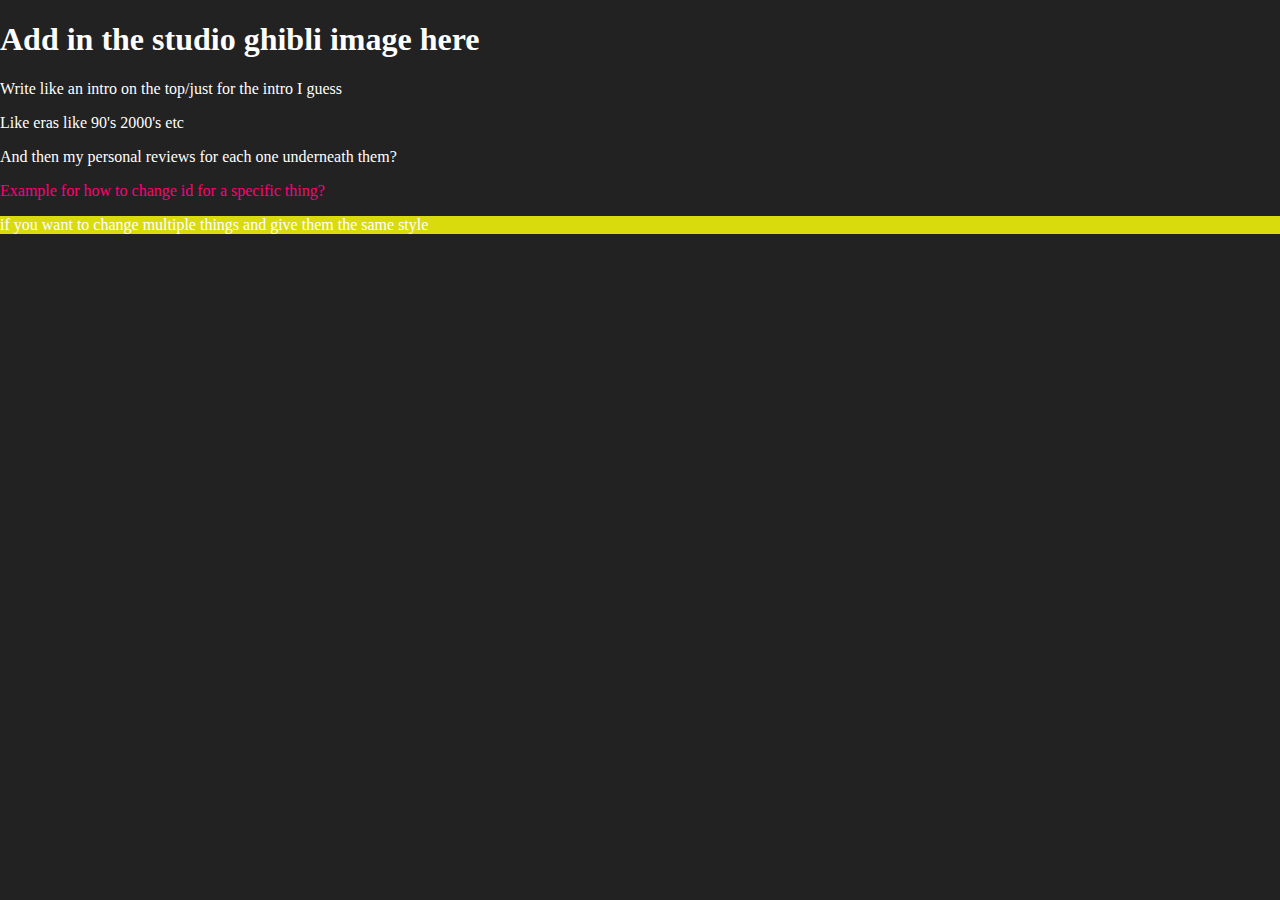
==== week2/promoSite/index.html @ fc8ddf9b "Adding week2 HW files" ====
<!DOCTYPE html>
<html>
<head>
	<meta charset="utf-8">
	<meta name="viewport" content="width=device-width, initial-scale=1">
	<title>Promo Website HW</title>
	<link rel="stylesheet" type="text/css" href="style.css">
</head>
<body>

	<h1>Add in the studio ghibli image here</h1>
		<p>Write like an intro on the top/just for the intro I guess
		<p>Like eras like 90's 2000's etc</p>
		<p>And then my personal reviews for each one underneath them?</p>

		<p id="specialtext">Example for how to change id for a specific thing?</p>
		<p class="highlight">if you want to change multiple things and give them the same style</p>
</body>
</html>
---- week2/promoSite/style.css ----
<style>
@import url('https://fonts.googleapis.com/css2?family=Montserrat:wght@200&family=Nanum+Gothic&display=swap');
</style>
/* !!!font-family: 'Montserrat', sans-serif;*/

/* The asterisk (the star) means "all", a css rule with the asterisk will individually 
		apply what you write with every single individual tag */
*{
	box-sizing: border-box;
}

/* If you want to write css rules for an entire section you write that tag's name */
body{
	background-color: #222;
	color: #fff;
/* you can add padding and margins in a specific way to make the text/content go from
	edge to edge on the page */
	padding: 0px;
	margin: 0px;
}

/* To make an id just make the hashtag and THEN the name of the tag */
/* You can only use an id once in your entire code */
#specialtext{
	color: #ff0072;
}

/* To make a class you use a dot (.) instead of a hashtag */
/* Classes are made to be used more than once and give multiple things the same style */
.highlight{
	background-color: #dadb0d;
}
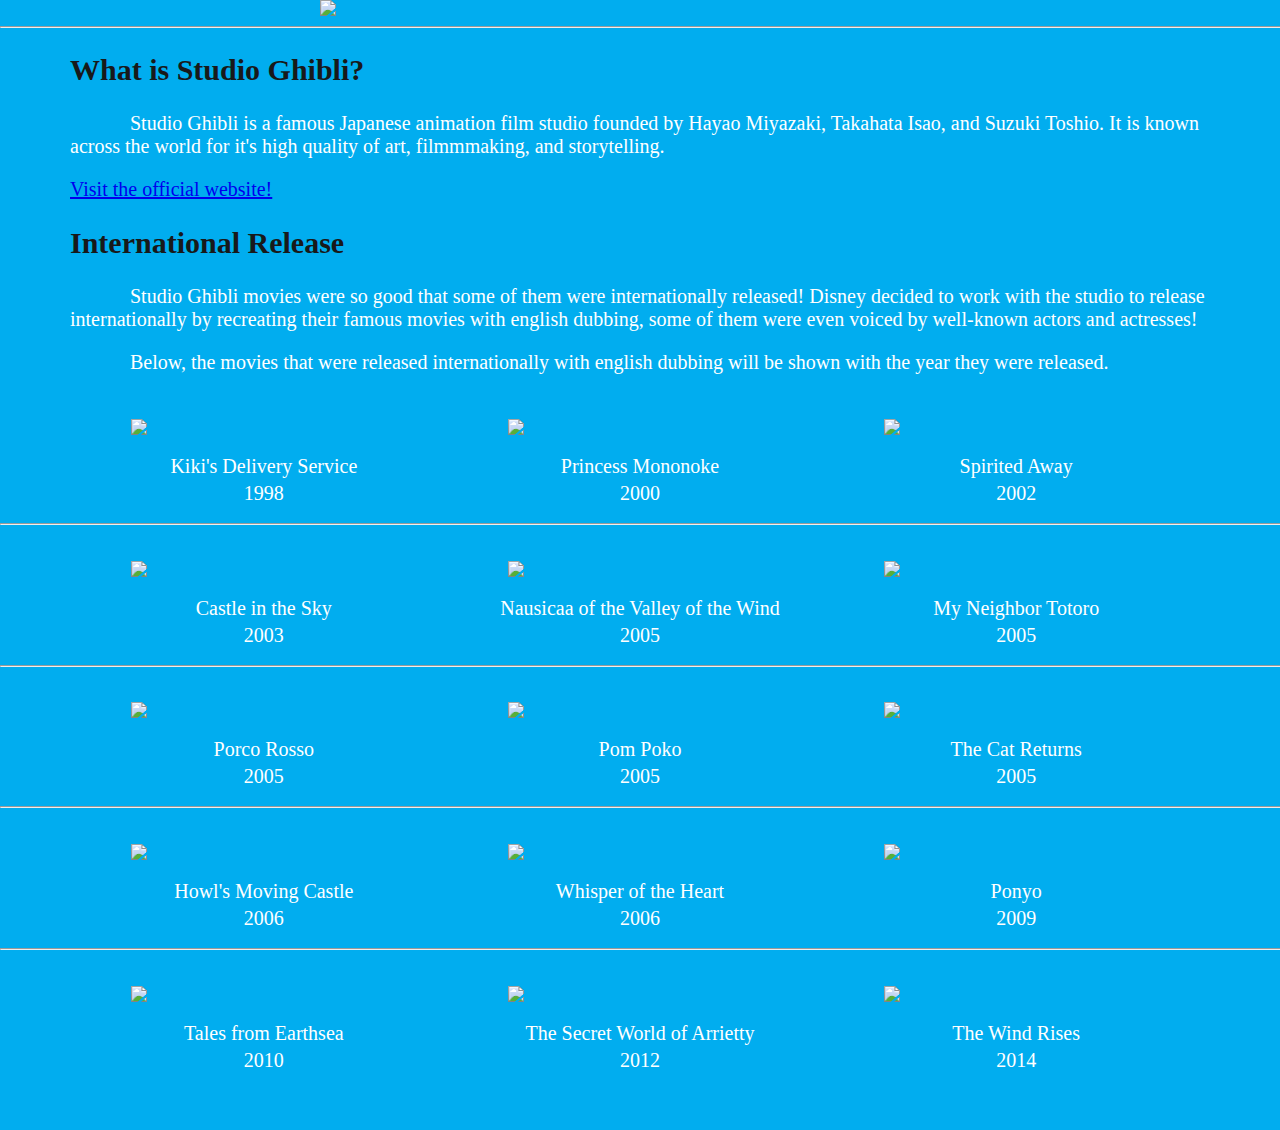
==== commit bcd9f550: "Website Upload" ====
--- a/week2/promoSite/index.html
+++ b/week2/promoSite/index.html
@@ -7,13 +7,102 @@
 	<link rel="stylesheet" type="text/css" href="style.css">
 </head>
 <body>
+	<img src="images/studio-ghibli-logo.jpg">
+	<hr>
+		<h2>What is Studio Ghibli?</h2>
+			<p>Studio Ghibli is a famous Japanese animation film studio founded by Hayao Miyazaki, Takahata Isao, and Suzuki Toshio. It is known across the world for it's high quality of art, filmmmaking, and storytelling.</p>
+			<a href="https://www.studioghibli.com.au/">Visit the official website!</a>
 
-	<h1>Add in the studio ghibli image here</h1>
-		<p>Write like an intro on the top/just for the intro I guess
-		<p>Like eras like 90's 2000's etc</p>
-		<p>And then my personal reviews for each one underneath them?</p>
+		<h2>International Release</h2>
+			<p>Studio Ghibli movies were so good that some of them were internationally released! Disney decided to work with the studio to release internationally by recreating their famous movies with english dubbing, some of them were even voiced by well-known actors and actresses!</p>
+			<p> Below, the movies that were released internationally with english dubbing will be shown with the year they were released.
 
-		<p id="specialtext">Example for how to change id for a specific thing?</p>
-		<p class="highlight">if you want to change multiple things and give them the same style</p>
+			<div>
+				<div>
+					<img src="images/kikis-delivery-service.jpg">
+					<p>Kiki's Delivery Service <p class="dates">1998</p></p>
+				</div>
+				<div>
+					<img src="images/princess_mononoke.jpg">
+					<p>Princess Mononoke <p class="dates">2000</p></p>
+				</div>
+				<div>
+					<img src="images/spirited-away.jfif">
+					<p>Spirited Away <p class="dates">2002</p></p>
+				</div>
+			</div>
+
+			<hr>
+
+			<div>
+				<div>
+					<img src="images/castle-in-the-sky.jfif">
+					<p>Castle in the Sky <p class="dates">2003</p></p>
+				</div>
+				<div>
+					<img src="images/nausicaa-valley-of-the-wind.jpg">
+					<p>Nausicaa of the Valley of the Wind <p class="dates">2005</p></p>
+				</div>
+				<div>
+					<img src="images/my-neighbor-totoro.jfif">
+					<p>My Neighbor Totoro <p class="dates">2005</p></p>
+				</div>
+			</div>
+
+			<hr>
+
+			<div>
+				<div>
+					<img src="images/porco-rosso.jfif">
+					<p>Porco Rosso <p class="dates">2005</p></p>
+				</div>
+
+				<div>
+					<img src="images/pom-poko.jpg">
+					<p>Pom Poko <p class="dates">2005</p></p>
+				</div>
+				<div>
+					<img src="images/the-cat-returns.jpg">
+					<p>The Cat Returns <p class="dates">2005</p></p>
+				</div>
+			</div>
+
+			<hr>
+
+			<div>
+				<div>
+					<img src="images/howls-moving-castle.jpg">
+					<p>Howl's Moving Castle <p class="dates">2006</p></p>
+				</div>
+				<div>
+					<img src="images/whisper-of-the-heart.jpg">
+					<p>Whisper of the Heart <p class="dates">2006</p></p>
+				</div>
+				<div>
+					<img src="images/ponyo.jpg">
+					<p>Ponyo <p class="dates">2009</p></p>
+				</div>
+			</div>
+
+			<hr>
+
+			<div class="bottom">
+				<div>
+					<img src="images/tales-from-earthsea.jpg">
+					<p>Tales from Earthsea <p class="dates">2010</p></p>
+				</div>
+				<div>
+					<img src="images/arietty.jpg">
+					<p>The Secret World of Arrietty <p class="dates">2012</p></p>
+				</div>
+				<div>
+					<img src="images/the-wind-rises.jpg">
+					<p>The Wind Rises <p class="dates">2014</p></p>
+				</div>
+			</div>
+				
+
+		<!-- <p id="specialtext">Example for how to change id for a specific thing?</p>
+		<p class="highlight">if you want to change multiple things and give them the same style</p> -->
 </body>
 </html>--- a/week2/promoSite/style.css
+++ b/week2/promoSite/style.css
@@ -10,23 +10,104 @@
 }
 
 /* If you want to write css rules for an entire section you write that tag's name */
-body{
-	background-color: #222;
-	color: #fff;
+body {
+	background-color: #01ADEF;
+	color: #ffffff;
 /* you can add padding and margins in a specific way to make the text/content go from
 	edge to edge on the page */
 	padding: 0px;
 	margin: 0px;
+	font-size: 20px;
 }
 
 /* To make an id just make the hashtag and THEN the name of the tag */
 /* You can only use an id once in your entire code */
-#specialtext{
+#specialtext {
 	color: #ff0072;
 }
 
 /* To make a class you use a dot (.) instead of a hashtag */
 /* Classes are made to be used more than once and give multiple things the same style */
-.highlight{
+.highlight {
 	background-color: #dadb0d;
+}
+
+img {
+	display: block;
+	margin-left: auto;
+	margin-right: auto;
+	width: 50%;
+}
+
+hr {
+	text-align: center;
+	width: 1400px;
+}
+
+h2 {
+	color: #18191A;
+	margin-left: 70px;
+}
+
+p, a {
+	margin-left: 70px;
+	margin-right: 70px;
+	text-indent: 60px;
+}
+
+/*.row {
+	content: "";
+	clear: both;
+	display: table;
+}
+
+.column {
+	float: left;
+	width: 23%;
+	padding: 5px;
+}*/
+
+div {
+	position: relative;
+	text-align: center;
+}
+
+div div {
+	position: relative;
+	display: inline-block;
+	width: 23%;
+	padding-left: 3%;
+	padding-right: 3%;
+	padding-top: 2%;
+}
+
+div img{
+	width: 90%;
+	height: auto;
+}
+
+div p {
+	position: relative;
+	display: inline-block;
+	width: 100%;
+	margin-left: 0;
+	margin-right: 0;
+	text-indent: 0;
+	margin-bottom: 5px;
+}
+/*
+div div p p {
+	position: absolute;
+	padding-top: 0;
+}*/
+
+.dates {
+	position: absolute;
+	bottom: 3px;
+	left: 0px;
+	right: 0px;
+}
+
+.bottom {
+	margin-bottom: 50px;
 }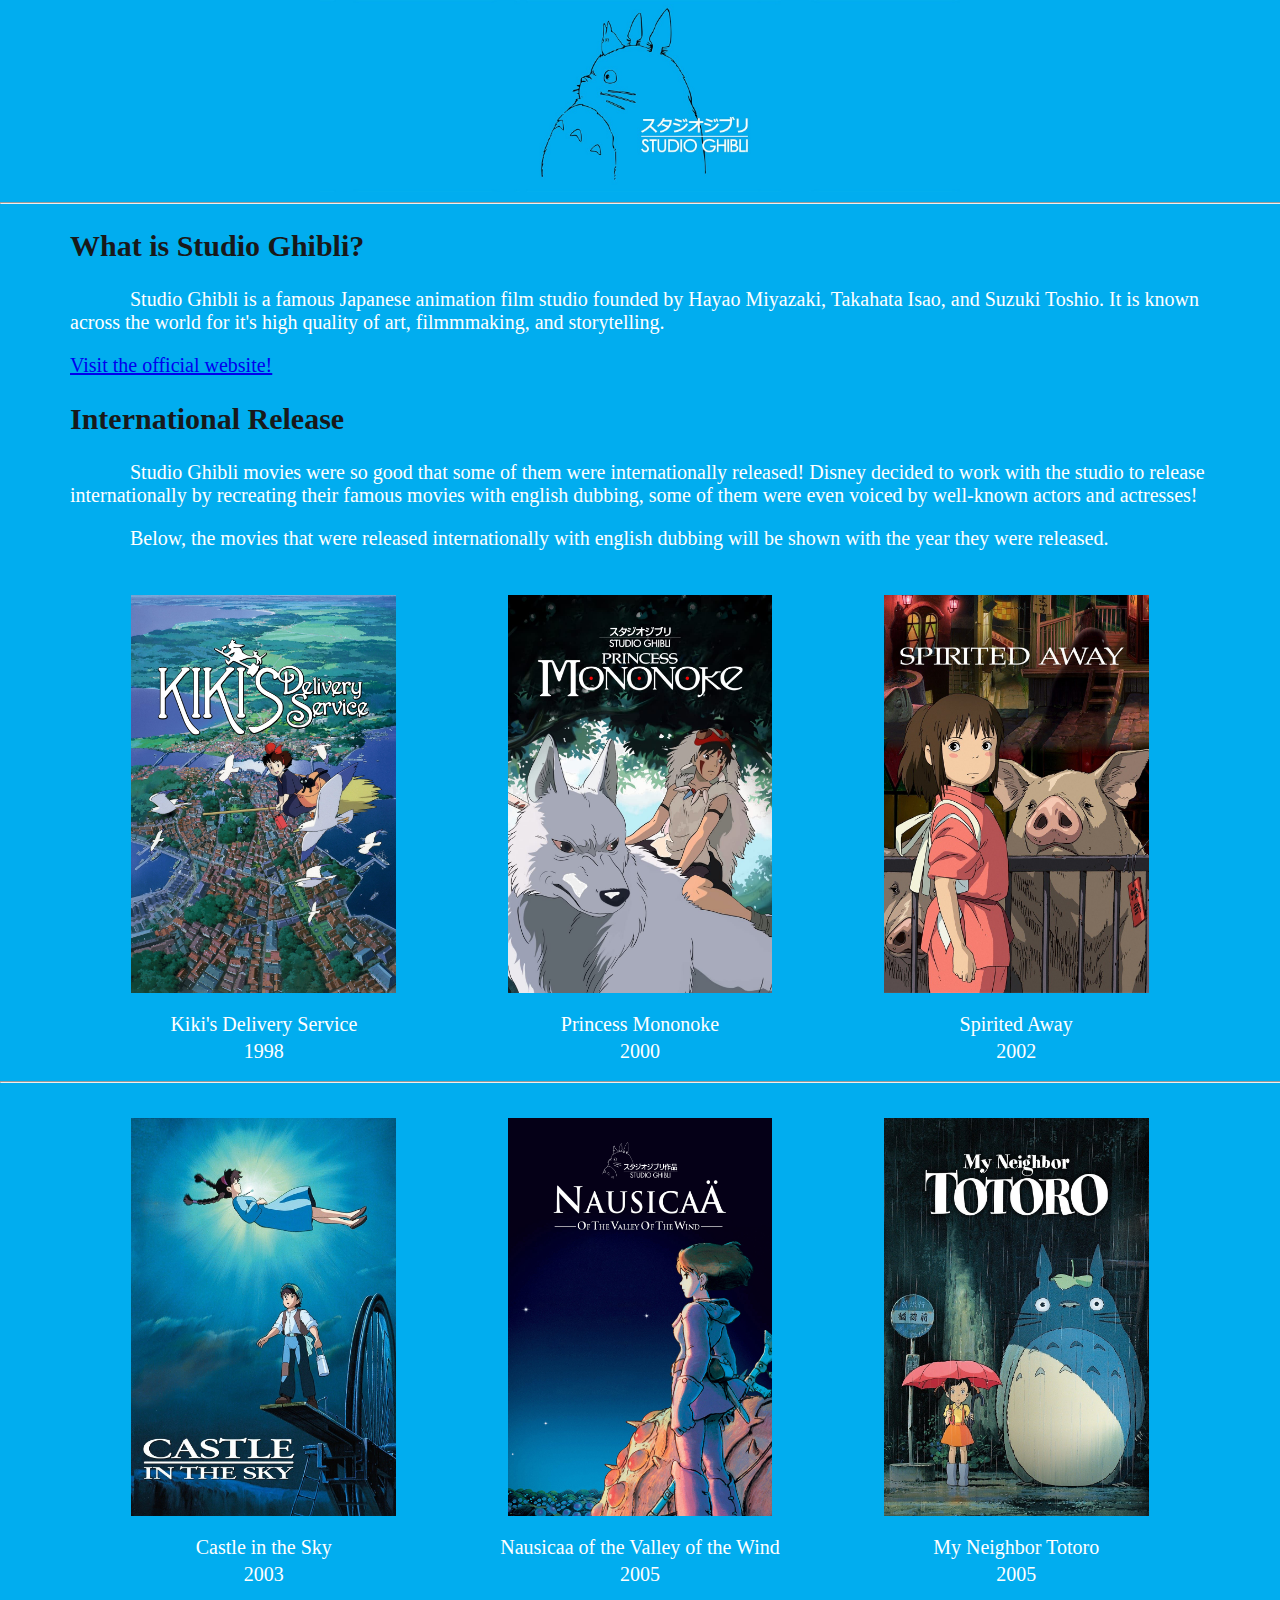
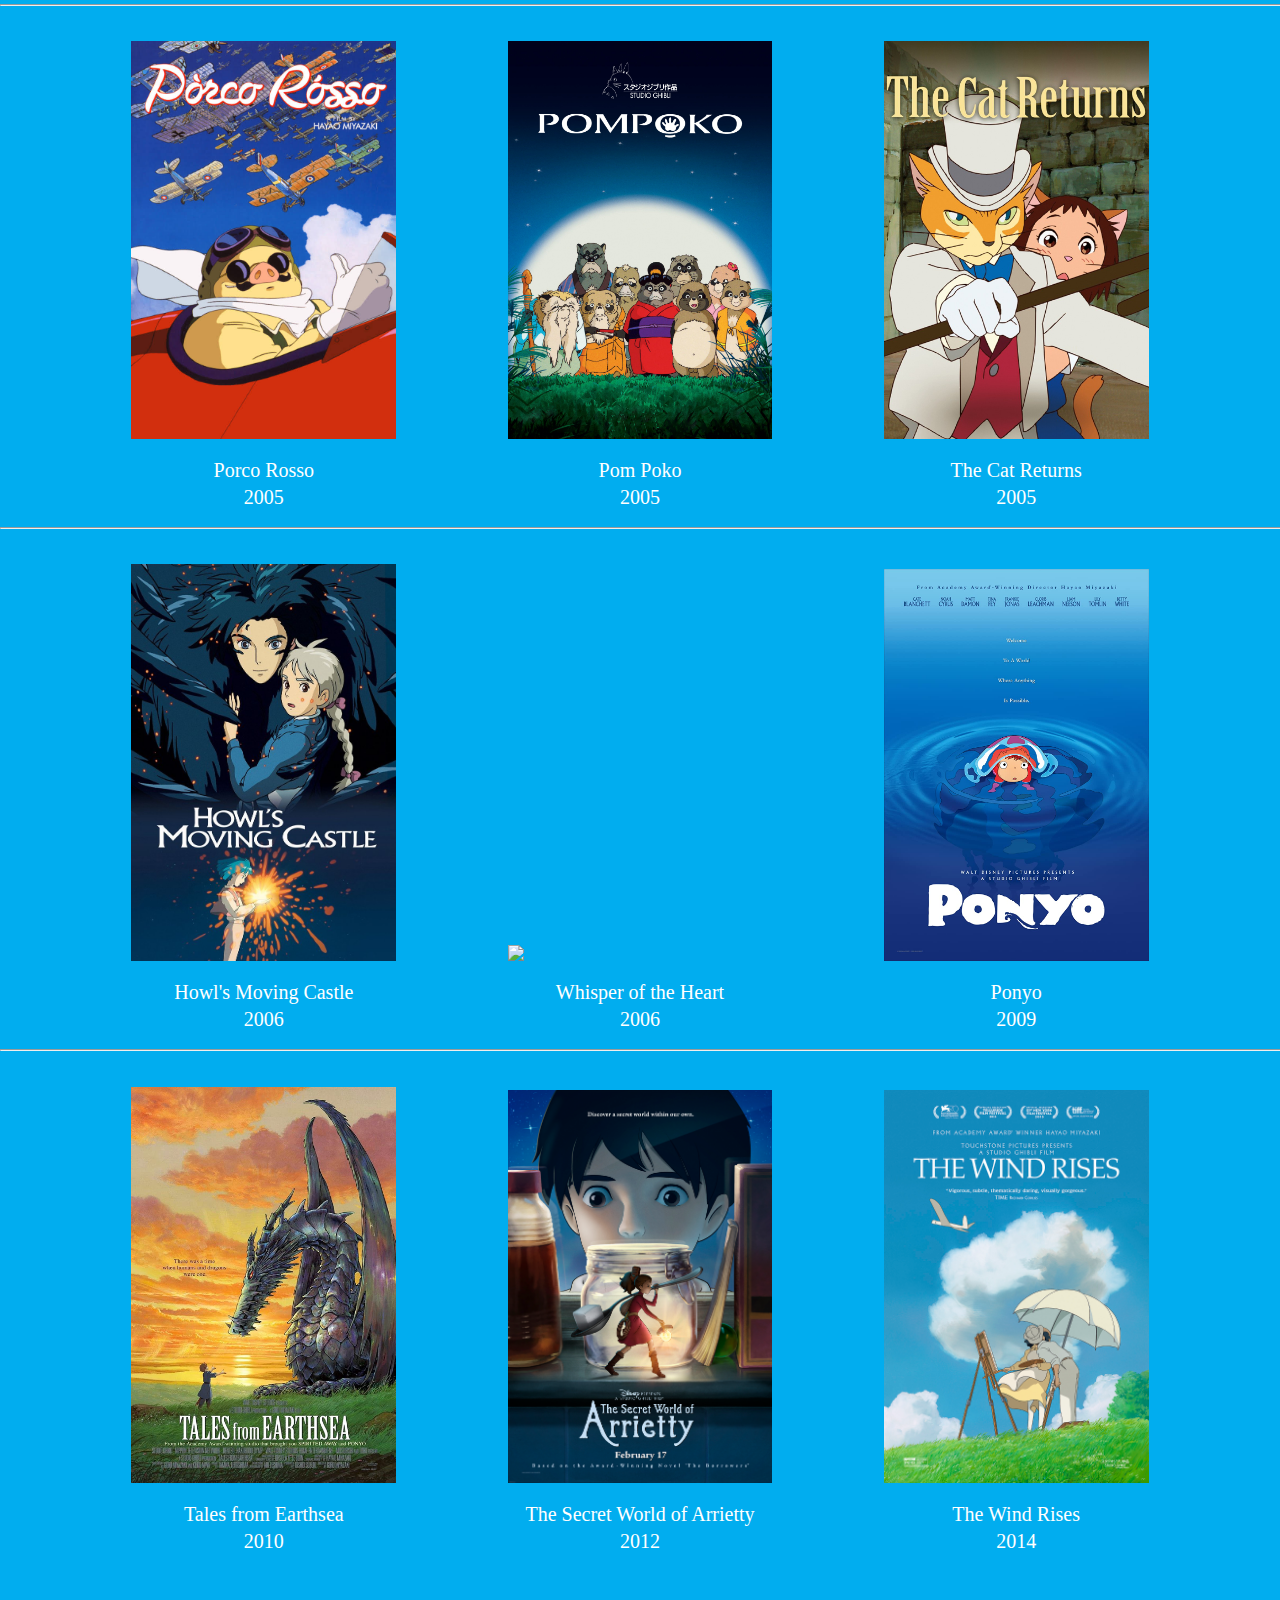
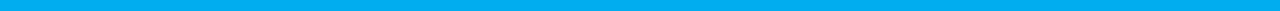
==== commit da0cf2cd: "case sensitive" ====
--- a/week2/promoSite/index.html
+++ b/week2/promoSite/index.html
@@ -7,7 +7,7 @@
 	<link rel="stylesheet" type="text/css" href="style.css">
 </head>
 <body>
-	<img src="images/studio-ghibli-logo.jpg">
+	<img src="Images/studio-ghibli-logo.jpg">
 	<hr>
 		<h2>What is Studio Ghibli?</h2>
 			<p>Studio Ghibli is a famous Japanese animation film studio founded by Hayao Miyazaki, Takahata Isao, and Suzuki Toshio. It is known across the world for it's high quality of art, filmmmaking, and storytelling.</p>
@@ -19,15 +19,15 @@
 
 			<div>
 				<div>
-					<img src="images/kikis-delivery-service.jpg">
+					<img src="Images/kikis-delivery-service.jpg">
 					<p>Kiki's Delivery Service <p class="dates">1998</p></p>
 				</div>
 				<div>
-					<img src="images/princess_mononoke.jpg">
+					<img src="Images/princess_mononoke.jpg">
 					<p>Princess Mononoke <p class="dates">2000</p></p>
 				</div>
 				<div>
-					<img src="images/spirited-away.jfif">
+					<img src="Images/spirited-away.jfif">
 					<p>Spirited Away <p class="dates">2002</p></p>
 				</div>
 			</div>
@@ -36,15 +36,15 @@
 
 			<div>
 				<div>
-					<img src="images/castle-in-the-sky.jfif">
+					<img src="Images/castle-in-the-sky.jfif">
 					<p>Castle in the Sky <p class="dates">2003</p></p>
 				</div>
 				<div>
-					<img src="images/nausicaa-valley-of-the-wind.jpg">
+					<img src="Images/nausicaa-valley-of-the-wind.jpg">
 					<p>Nausicaa of the Valley of the Wind <p class="dates">2005</p></p>
 				</div>
 				<div>
-					<img src="images/my-neighbor-totoro.jfif">
+					<img src="Images/my-neighbor-totoro.jfif">
 					<p>My Neighbor Totoro <p class="dates">2005</p></p>
 				</div>
 			</div>
@@ -53,16 +53,16 @@
 
 			<div>
 				<div>
-					<img src="images/porco-rosso.jfif">
+					<img src="Images/porco-rosso.jfif">
 					<p>Porco Rosso <p class="dates">2005</p></p>
 				</div>
 
 				<div>
-					<img src="images/pom-poko.jpg">
+					<img src="Images/pom-poko.jpg">
 					<p>Pom Poko <p class="dates">2005</p></p>
 				</div>
 				<div>
-					<img src="images/the-cat-returns.jpg">
+					<img src="Images/the-cat-returns.jpg">
 					<p>The Cat Returns <p class="dates">2005</p></p>
 				</div>
 			</div>
@@ -71,15 +71,15 @@
 
 			<div>
 				<div>
-					<img src="images/howls-moving-castle.jpg">
+					<img src="Images/howls-moving-castle.jpg">
 					<p>Howl's Moving Castle <p class="dates">2006</p></p>
 				</div>
 				<div>
-					<img src="images/whisper-of-the-heart.jpg">
+					<img src="Images/whisper-of-the-heart.jpg">
 					<p>Whisper of the Heart <p class="dates">2006</p></p>
 				</div>
 				<div>
-					<img src="images/ponyo.jpg">
+					<img src="Images/ponyo.jpg">
 					<p>Ponyo <p class="dates">2009</p></p>
 				</div>
 			</div>
@@ -88,15 +88,15 @@
 
 			<div class="bottom">
 				<div>
-					<img src="images/tales-from-earthsea.jpg">
+					<img src="Images/tales-from-earthsea.jpg">
 					<p>Tales from Earthsea <p class="dates">2010</p></p>
 				</div>
 				<div>
-					<img src="images/arietty.jpg">
+					<img src="Images/arietty.jpg">
 					<p>The Secret World of Arrietty <p class="dates">2012</p></p>
 				</div>
 				<div>
-					<img src="images/the-wind-rises.jpg">
+					<img src="Images/the-wind-rises.jpg">
 					<p>The Wind Rises <p class="dates">2014</p></p>
 				</div>
 			</div>
--- a/week2/promoSite/style.css
+++ b/week2/promoSite/style.css
@@ -5,7 +5,7 @@
 
 /* The asterisk (the star) means "all", a css rule with the asterisk will individually 
 		apply what you write with every single individual tag */
-*{
+{
 	box-sizing: border-box;
 }
 
@@ -55,18 +55,6 @@
 	text-indent: 60px;
 }
 
-/*.row {
-	content: "";
-	clear: both;
-	display: table;
-}
-
-.column {
-	float: left;
-	width: 23%;
-	padding: 5px;
-}*/
-
 div {
 	position: relative;
 	text-align: center;
@@ -95,11 +83,6 @@
 	text-indent: 0;
 	margin-bottom: 5px;
 }
-/*
-div div p p {
-	position: absolute;
-	padding-top: 0;
-}*/
 
 .dates {
 	position: absolute;
